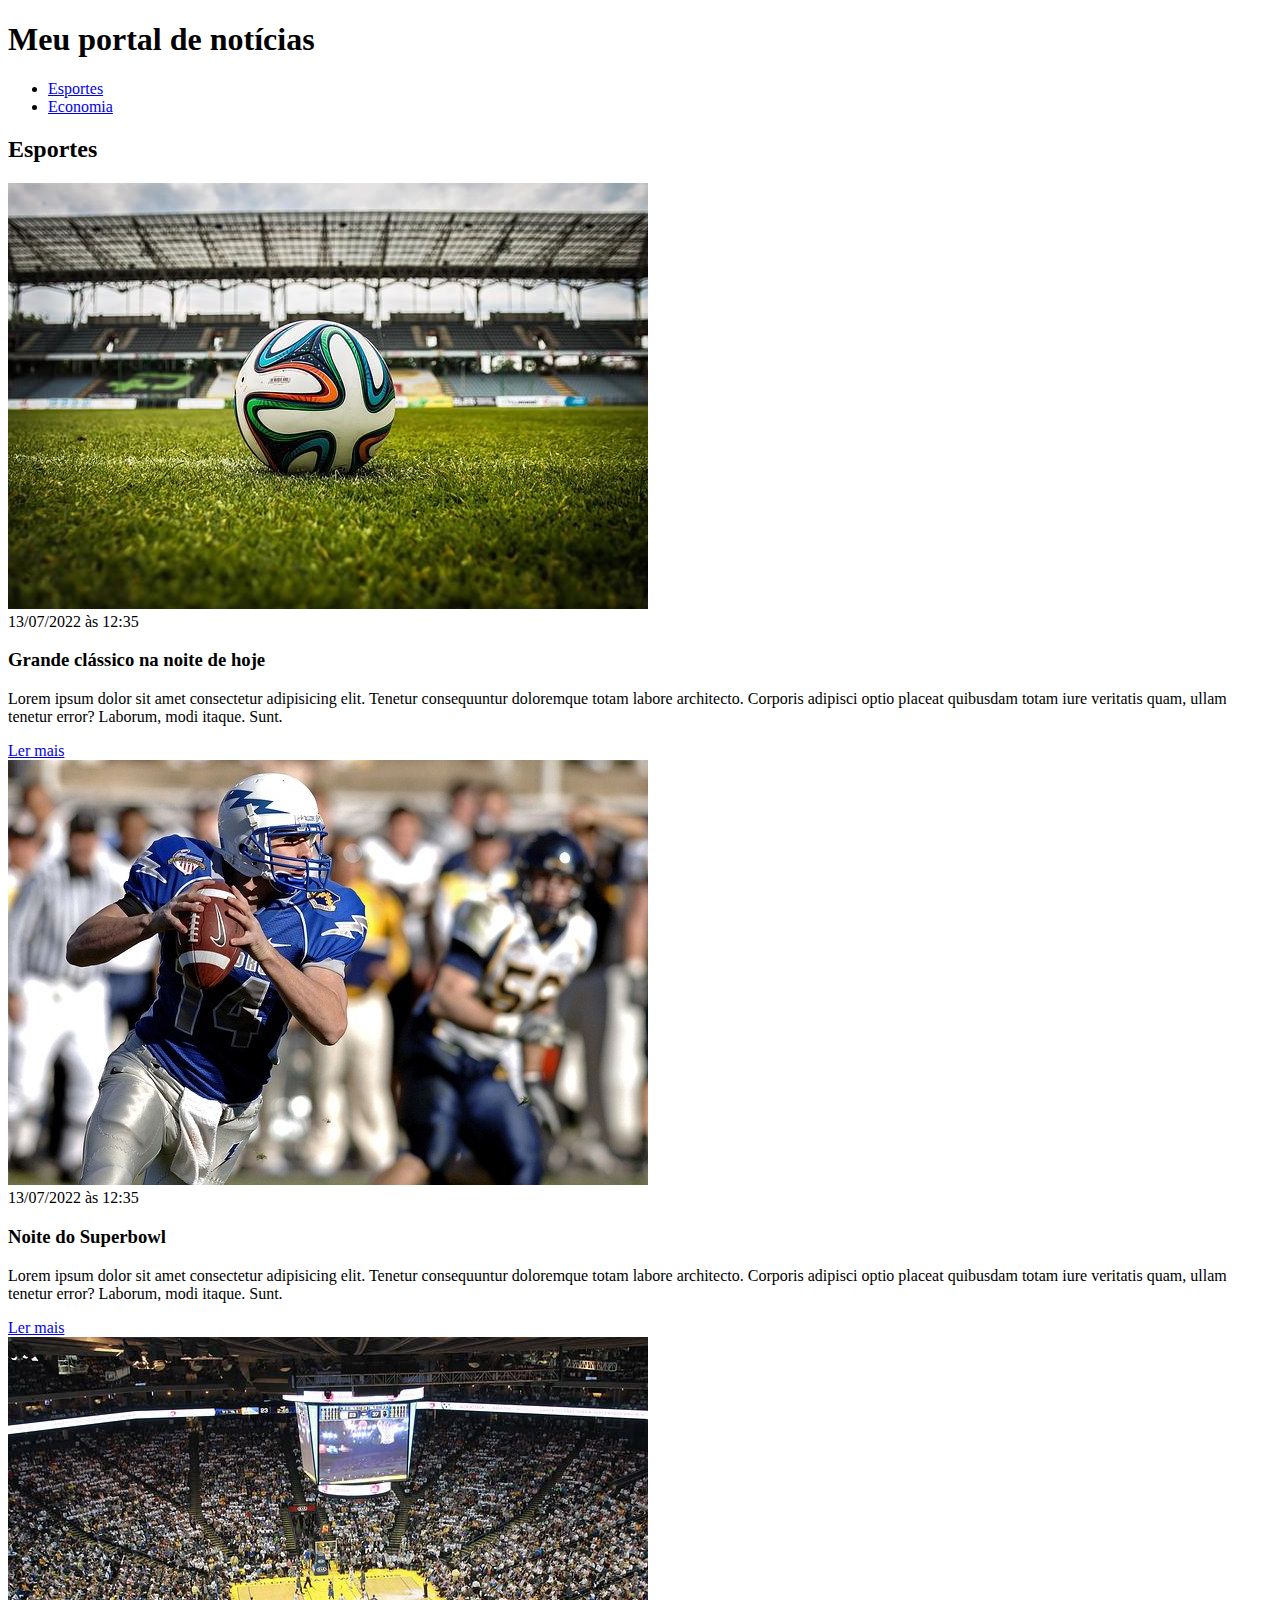
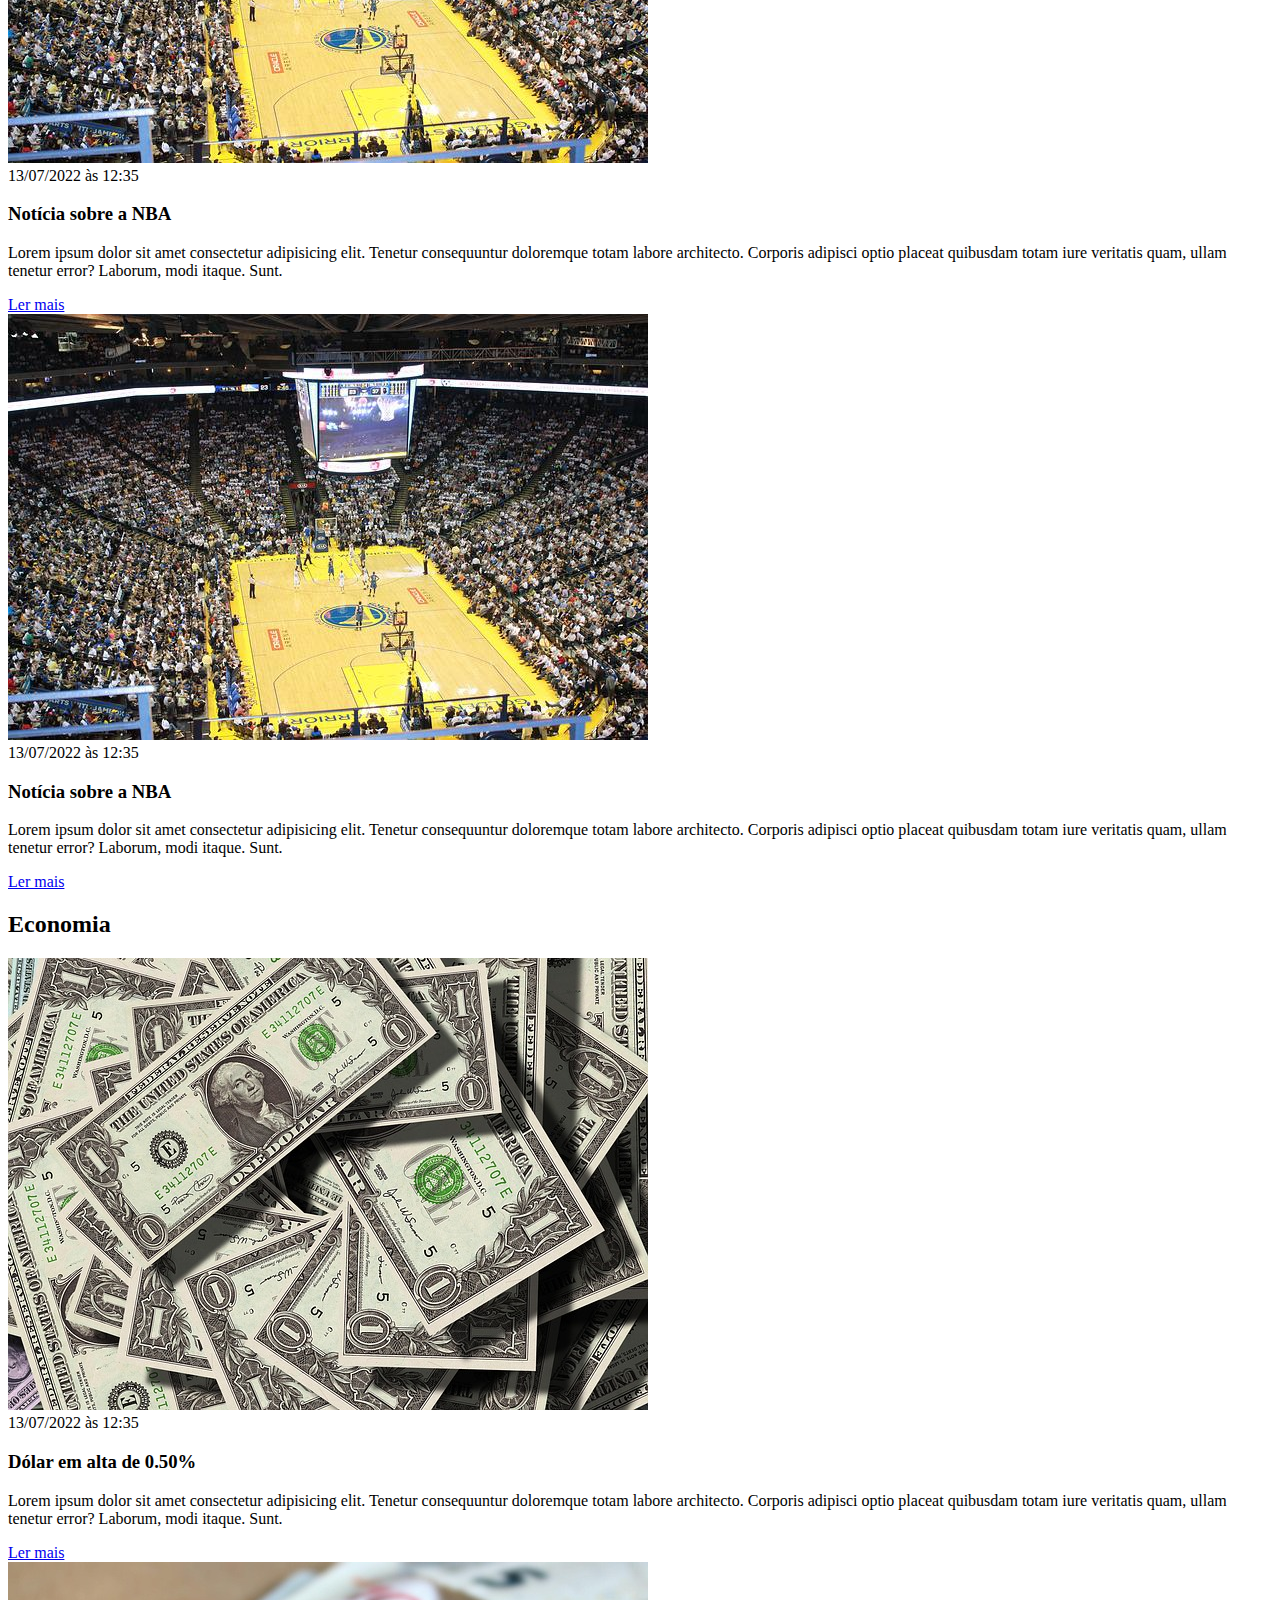
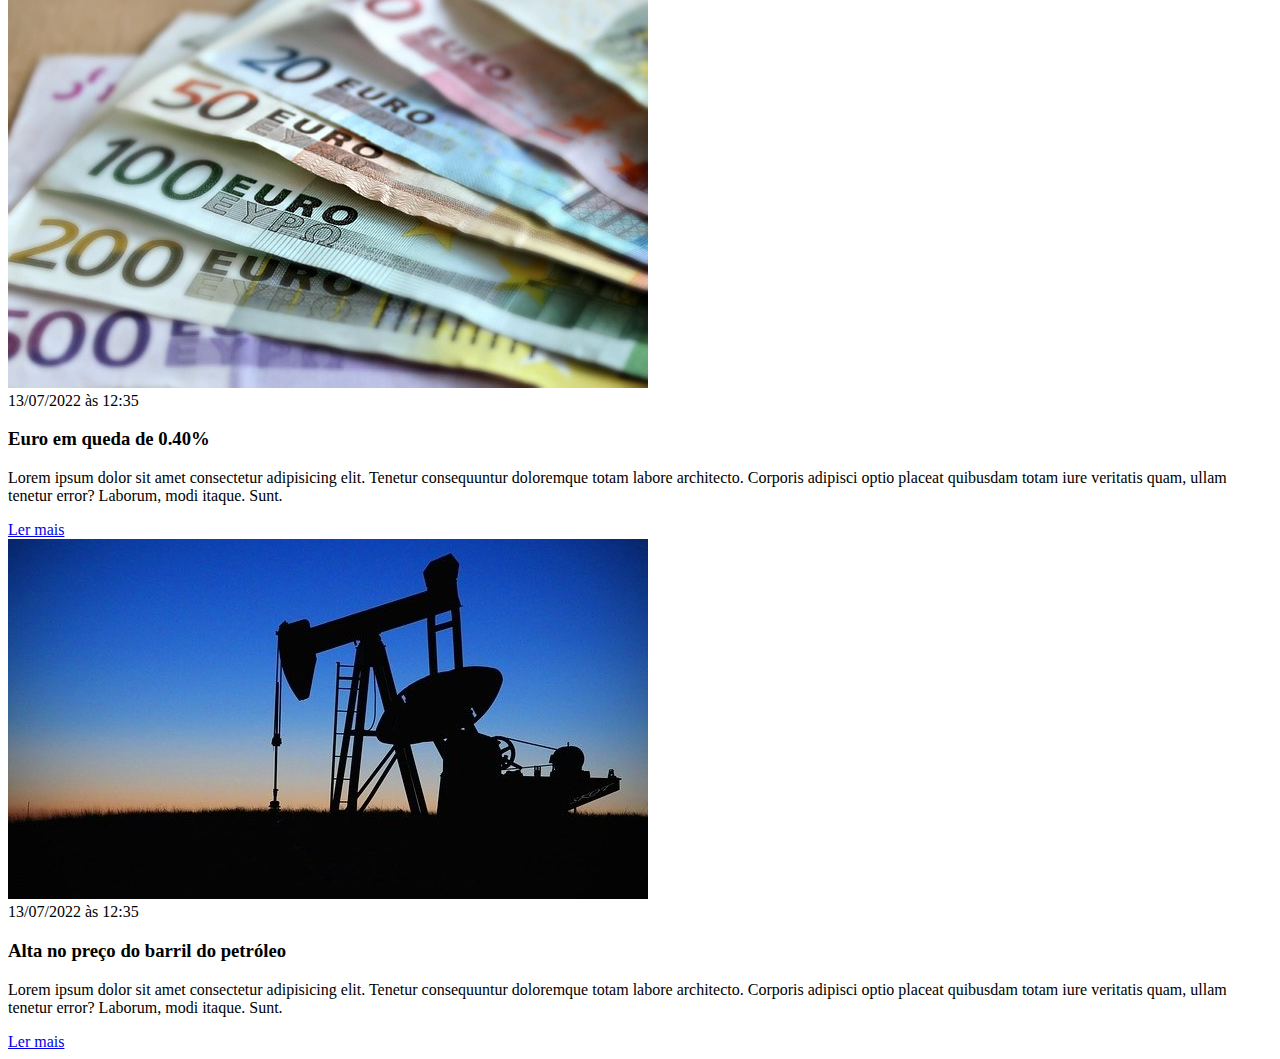
==== index.html @ 0b5dd7c3 "criação do css" ====
<!DOCTYPE html>
<html lang="pt-BR">
<head>
    <meta charset="UTF-8">
    <meta http-equiv="X-UA-Compatible" content="IE=edge">
    <meta name="viewport" content="width=device-width, initial-scale=1.0">
    <title>Meu portal de notícias</title>
    <link rel="stylesheet" href="./main.css" />
</head>
<body>
    <header>
        <h1>Meu portal de notícias</h1>
        <nav>
            <ul>
                <li>
                    <a href="#sports" title="Ir para a seção de esportes">Esportes</a>
                </li>
                <li>
                    <a href="#economy" title="Ir para a seção de notícias">Economia</a>
                </li>
            </ul>
        </nav>
    </header>
    <section>
        <h2>Esportes</h2>
        <article>
            <img src="./imagens/futebol.jpg" alt="Bola de futebol no gramado" />
            <header>
                <time>13/07/2022 às 12:35</time>
            </header>
            <h3>Grande clássico na noite de hoje</h3>
            <p>
                Lorem ipsum dolor sit amet consectetur adipisicing elit. Tenetur consequuntur doloremque totam labore architecto. Corporis adipisci optio placeat quibusdam totam iure veritatis quam, ullam tenetur error? Laborum, modi itaque. Sunt.
            </p>
            <a href="#" title="Leia a notícia completa">Ler mais</a>
        </article>
        <article>
            <img src="./imagens/futebol-americano.jpg" alt="Jogador de futebol americano correndo com a bola na mão" />
            <header>
                <time>13/07/2022 às 12:35</time>
            </header>
            <h3>Noite do Superbowl</h3>
            <p>
                Lorem ipsum dolor sit amet consectetur adipisicing elit. Tenetur consequuntur doloremque totam labore architecto. Corporis adipisci optio placeat quibusdam totam iure veritatis quam, ullam tenetur error? Laborum, modi itaque. Sunt.
            </p>
            <a href="#" title="Leia a notícia completa">Ler mais</a>
        </article>
        <article>
            <img src="./imagens/basquete.jpg" title="Vista aérea de uma quadra de basquete" />
            <header>
                <time>13/07/2022 às 12:35</time>
            </header>
            <h3>Notícia sobre a NBA</h3>
            <p>
                Lorem ipsum dolor sit amet consectetur adipisicing elit. Tenetur consequuntur doloremque totam labore architecto. Corporis adipisci optio placeat quibusdam totam iure veritatis quam, ullam tenetur error? Laborum, modi itaque. Sunt.
            </p>
            <a href="#" title="Leia a notícia completa">Ler mais</a>
        </article>
        <article>
            <img src="./imagens/basquete.jpg" title="Vista aérea de uma quadra de basquete" />
            <header>
                <time>13/07/2022 às 12:35</time>
            </header>
            <h3>Notícia sobre a NBA</h3>
            <p>
                Lorem ipsum dolor sit amet consectetur adipisicing elit. Tenetur consequuntur doloremque totam labore architecto. Corporis adipisci optio placeat quibusdam totam iure veritatis quam, ullam tenetur error? Laborum, modi itaque. Sunt.
            </p>
            <a href="#" title="Leia a notícia completa">Ler mais</a>
        </article>
    </section>
    <section>
        <h2>Economia</h2>
        <article>
            <img src="./imagens/dolares.jpg" alt="Muitos dólares" />
            <header>
                <time>13/07/2022 às 12:35</time>
            </header>
            <h3>Dólar em alta de 0.50%</h3>
            <p>
                Lorem ipsum dolor sit amet consectetur adipisicing elit. Tenetur consequuntur doloremque totam labore architecto. Corporis adipisci optio placeat quibusdam totam iure veritatis quam, ullam tenetur error? Laborum, modi itaque. Sunt.
            </p>
            <a href="#" title="Leia a notícia completa">Ler mais</a>
        </article>
        <article>
            <img src="./imagens/euro.jpg" alt="Várias notas de euro" />
            <header>
                <time>13/07/2022 às 12:35</time>
            </header>
            <h3>Euro em queda de 0.40%</h3>
            <p>
                Lorem ipsum dolor sit amet consectetur adipisicing elit. Tenetur consequuntur doloremque totam labore architecto. Corporis adipisci optio placeat quibusdam totam iure veritatis quam, ullam tenetur error? Laborum, modi itaque. Sunt.
            </p>
            <a href="#" title="Leia a notícia completa">Ler mais</a>
        </article>
        <article>
            <img src="./imagens/petroleo.jpg" alt="Extração de petróleo" />
            <header>
                <time>13/07/2022 às 12:35</time>
            </header>
            <h3>Alta no preço do barril do petróleo</h3>
            <p>
                Lorem ipsum dolor sit amet consectetur adipisicing elit. Tenetur consequuntur doloremque totam labore architecto. Corporis adipisci optio placeat quibusdam totam iure veritatis quam, ullam tenetur error? Laborum, modi itaque. Sunt.
            </p>
            <a href="#" title="Leia a notícia completa">Ler mais</a>
        </article>
    </section>
</body>
</html>
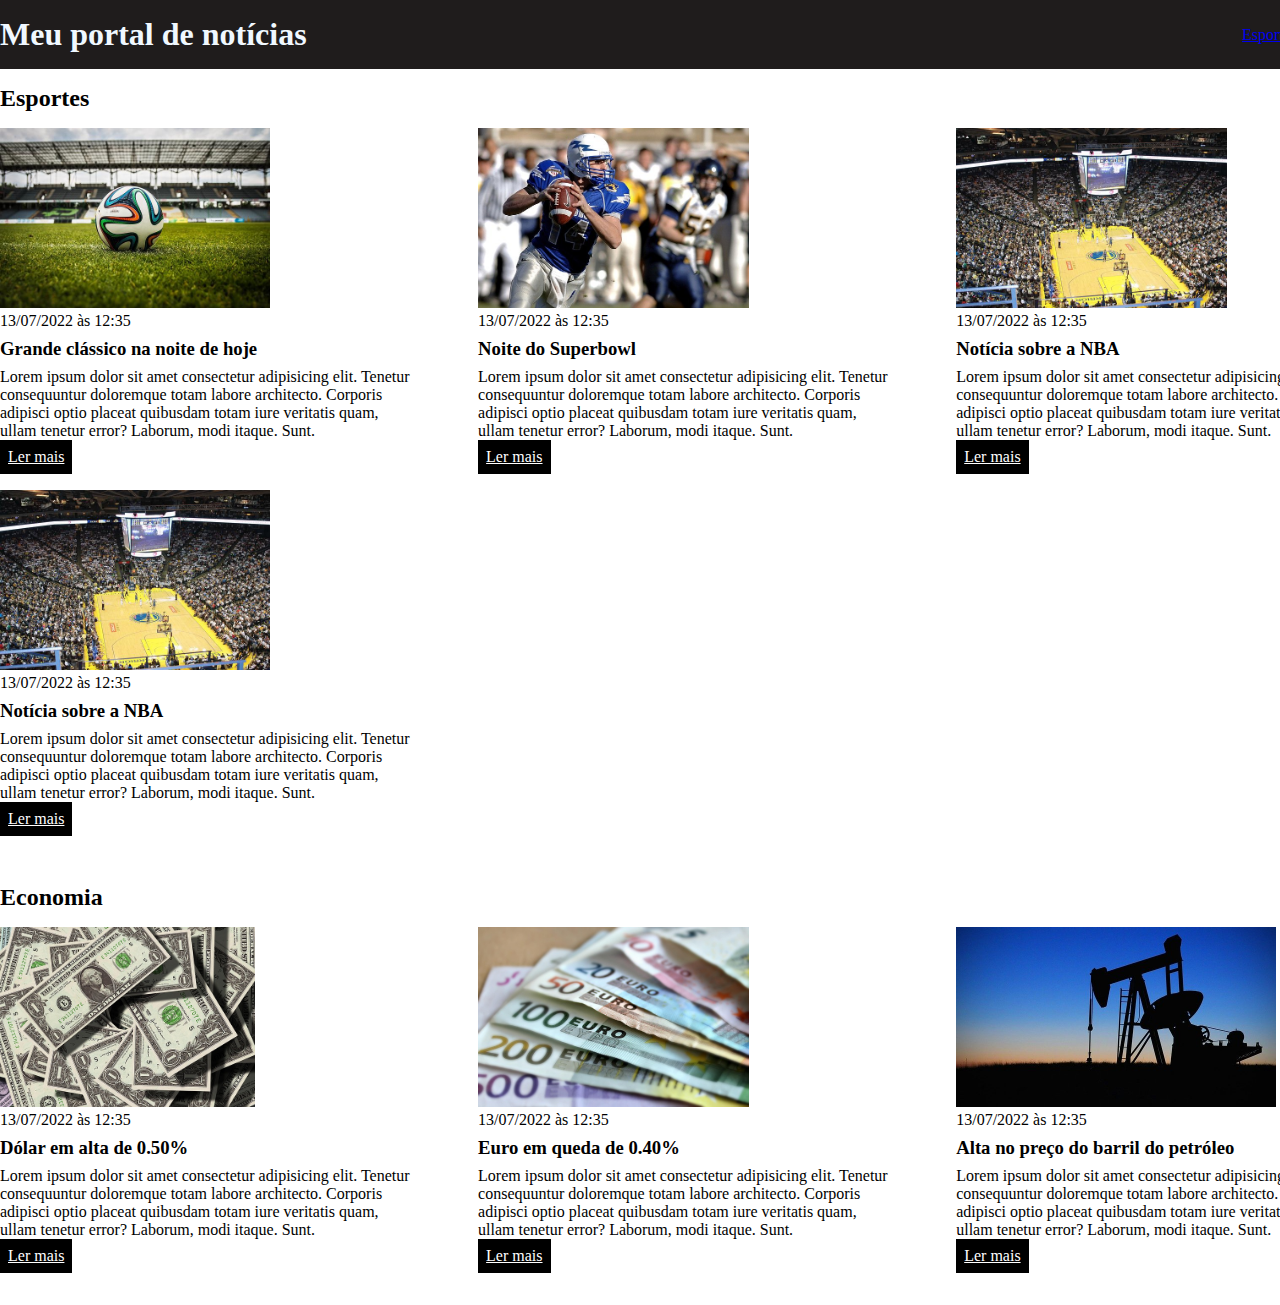
==== commit 27a14bcf: "criação do css do exercicio" ====
--- a/index.html
+++ b/index.html
@@ -9,100 +9,110 @@
 </head>
 <body>
     <header>
-        <h1>Meu portal de notícias</h1>
-        <nav>
-            <ul>
-                <li>
+        <div class="container">
+            <h1>Meu portal de notícias</h1>
+            <nav>
+                <ul>
+                    <li>
                     <a href="#sports" title="Ir para a seção de esportes">Esportes</a>
-                </li>
-                <li>
+                    </li>
+                    <li>
                     <a href="#economy" title="Ir para a seção de notícias">Economia</a>
-                </li>
-            </ul>
-        </nav>
+                    </li>
+                </ul>
+            </nav>
+        </div>
     </header>
-    <section>
-        <h2>Esportes</h2>
-        <article>
-            <img src="./imagens/futebol.jpg" alt="Bola de futebol no gramado" />
-            <header>
-                <time>13/07/2022 às 12:35</time>
-            </header>
-            <h3>Grande clássico na noite de hoje</h3>
-            <p>
-                Lorem ipsum dolor sit amet consectetur adipisicing elit. Tenetur consequuntur doloremque totam labore architecto. Corporis adipisci optio placeat quibusdam totam iure veritatis quam, ullam tenetur error? Laborum, modi itaque. Sunt.
-            </p>
-            <a href="#" title="Leia a notícia completa">Ler mais</a>
-        </article>
-        <article>
-            <img src="./imagens/futebol-americano.jpg" alt="Jogador de futebol americano correndo com a bola na mão" />
-            <header>
-                <time>13/07/2022 às 12:35</time>
-            </header>
-            <h3>Noite do Superbowl</h3>
-            <p>
-                Lorem ipsum dolor sit amet consectetur adipisicing elit. Tenetur consequuntur doloremque totam labore architecto. Corporis adipisci optio placeat quibusdam totam iure veritatis quam, ullam tenetur error? Laborum, modi itaque. Sunt.
-            </p>
-            <a href="#" title="Leia a notícia completa">Ler mais</a>
-        </article>
-        <article>
-            <img src="./imagens/basquete.jpg" title="Vista aérea de uma quadra de basquete" />
-            <header>
-                <time>13/07/2022 às 12:35</time>
-            </header>
-            <h3>Notícia sobre a NBA</h3>
-            <p>
-                Lorem ipsum dolor sit amet consectetur adipisicing elit. Tenetur consequuntur doloremque totam labore architecto. Corporis adipisci optio placeat quibusdam totam iure veritatis quam, ullam tenetur error? Laborum, modi itaque. Sunt.
-            </p>
-            <a href="#" title="Leia a notícia completa">Ler mais</a>
-        </article>
-        <article>
-            <img src="./imagens/basquete.jpg" title="Vista aérea de uma quadra de basquete" />
-            <header>
-                <time>13/07/2022 às 12:35</time>
-            </header>
-            <h3>Notícia sobre a NBA</h3>
-            <p>
-                Lorem ipsum dolor sit amet consectetur adipisicing elit. Tenetur consequuntur doloremque totam labore architecto. Corporis adipisci optio placeat quibusdam totam iure veritatis quam, ullam tenetur error? Laborum, modi itaque. Sunt.
-            </p>
-            <a href="#" title="Leia a notícia completa">Ler mais</a>
-        </article>
+    <section id="sports">
+        <div class="container">
+            <h2>Esportes</h2>
+        <div class="articles">
+            <article>
+                <img src="./imagens/futebol.jpg" alt="Bola de futebol no gramado" />
+                <header>
+                    <time>13/07/2022 às 12:35</time>
+                </header>
+                <h3>Grande clássico na noite de hoje</h3>
+                <p>
+                    Lorem ipsum dolor sit amet consectetur adipisicing elit. Tenetur consequuntur doloremque totam labore architecto. Corporis adipisci optio placeat quibusdam totam iure veritatis quam, ullam tenetur error? Laborum, modi itaque. Sunt.
+                </p>
+                <a href="#" title="Leia a notícia completa">Ler mais</a>
+            </article>
+            <article>
+                <img src="./imagens/futebol-americano.jpg" alt="Jogador de futebol americano correndo com a bola na mão" />
+                <header>
+                    <time>13/07/2022 às 12:35</time>
+                </header>
+                <h3>Noite do Superbowl</h3>
+                <p>
+                    Lorem ipsum dolor sit amet consectetur adipisicing elit. Tenetur consequuntur doloremque totam labore architecto. Corporis adipisci optio placeat quibusdam totam iure veritatis quam, ullam tenetur error? Laborum, modi itaque. Sunt.
+                </p>
+                <a href="#" title="Leia a notícia completa">Ler mais</a>
+            </article>
+            <article>
+                <img src="./imagens/basquete.jpg" title="Vista aérea de uma quadra de basquete" />
+                <header>
+                    <time>13/07/2022 às 12:35</time>
+                </header>
+                <h3>Notícia sobre a NBA</h3>
+                <p>
+                    Lorem ipsum dolor sit amet consectetur adipisicing elit. Tenetur consequuntur doloremque totam labore architecto. Corporis adipisci optio placeat quibusdam totam iure veritatis quam, ullam tenetur error? Laborum, modi itaque. Sunt.
+                </p>
+                <a href="#" title="Leia a notícia completa">Ler mais</a>
+            </article>
+            <article>
+                <img src="./imagens/basquete.jpg" title="Vista aérea de uma quadra de basquete" />
+                <header>
+                    <time>13/07/2022 às 12:35</time>
+                </header>
+                <h3>Notícia sobre a NBA</h3>
+                <p>
+                    Lorem ipsum dolor sit amet consectetur adipisicing elit. Tenetur consequuntur doloremque totam labore architecto. Corporis adipisci optio placeat quibusdam totam iure veritatis quam, ullam tenetur error? Laborum, modi itaque. Sunt.
+                </p>
+                <a href="#" title="Leia a notícia completa">Ler mais</a>
+            </article>
+        </div>
+        </div>
     </section>
-    <section>
+    <section id="economy">
+        <div class="container">
         <h2>Economia</h2>
-        <article>
-            <img src="./imagens/dolares.jpg" alt="Muitos dólares" />
-            <header>
-                <time>13/07/2022 às 12:35</time>
-            </header>
-            <h3>Dólar em alta de 0.50%</h3>
-            <p>
-                Lorem ipsum dolor sit amet consectetur adipisicing elit. Tenetur consequuntur doloremque totam labore architecto. Corporis adipisci optio placeat quibusdam totam iure veritatis quam, ullam tenetur error? Laborum, modi itaque. Sunt.
-            </p>
-            <a href="#" title="Leia a notícia completa">Ler mais</a>
-        </article>
-        <article>
-            <img src="./imagens/euro.jpg" alt="Várias notas de euro" />
-            <header>
-                <time>13/07/2022 às 12:35</time>
-            </header>
-            <h3>Euro em queda de 0.40%</h3>
-            <p>
-                Lorem ipsum dolor sit amet consectetur adipisicing elit. Tenetur consequuntur doloremque totam labore architecto. Corporis adipisci optio placeat quibusdam totam iure veritatis quam, ullam tenetur error? Laborum, modi itaque. Sunt.
-            </p>
-            <a href="#" title="Leia a notícia completa">Ler mais</a>
-        </article>
-        <article>
-            <img src="./imagens/petroleo.jpg" alt="Extração de petróleo" />
-            <header>
-                <time>13/07/2022 às 12:35</time>
-            </header>
-            <h3>Alta no preço do barril do petróleo</h3>
-            <p>
-                Lorem ipsum dolor sit amet consectetur adipisicing elit. Tenetur consequuntur doloremque totam labore architecto. Corporis adipisci optio placeat quibusdam totam iure veritatis quam, ullam tenetur error? Laborum, modi itaque. Sunt.
-            </p>
-            <a href="#" title="Leia a notícia completa">Ler mais</a>
-        </article>
+            <div class="articles">
+                <article>
+                    <img src="./imagens/dolares.jpg" alt="Muitos dólares" />
+                    <header>
+                        <time>13/07/2022 às 12:35</time>
+                    </header>
+                    <h3>Dólar em alta de 0.50%</h3>
+                    <p>
+                        Lorem ipsum dolor sit amet consectetur adipisicing elit. Tenetur consequuntur doloremque totam labore architecto. Corporis adipisci optio placeat quibusdam totam iure veritatis quam, ullam tenetur error? Laborum, modi itaque. Sunt.
+                    </p>
+                    <a href="#" title="Leia a notícia completa">Ler mais</a>
+                </article>
+                <article>
+                    <img src="./imagens/euro.jpg" alt="Várias notas de euro" />
+                    <header>
+                        <time>13/07/2022 às 12:35</time>
+                    </header>
+                    <h3>Euro em queda de 0.40%</h3>
+                    <p>
+                        Lorem ipsum dolor sit amet consectetur adipisicing elit. Tenetur consequuntur doloremque totam labore architecto. Corporis adipisci optio placeat quibusdam totam iure veritatis quam, ullam tenetur error? Laborum, modi itaque. Sunt.
+                    </p>
+                    <a href="#" title="Leia a notícia completa">Ler mais</a>
+                </article>
+                <article>
+                    <img src="./imagens/petroleo.jpg" alt="Extração de petróleo" />
+                    <header>
+                        <time>13/07/2022 às 12:35</time>
+                    </header>
+                    <h3>Alta no preço do barril do petróleo</h3>
+                    <p>
+                        Lorem ipsum dolor sit amet consectetur adipisicing elit. Tenetur consequuntur doloremque totam labore architecto. Corporis adipisci optio placeat quibusdam totam iure veritatis quam, ullam tenetur error? Laborum, modi itaque. Sunt.
+                    </p>
+                    <a href="#" title="Leia a notícia completa">Ler mais</a>
+                </article>
+            </div>
+        </div>
     </section>
 </body>
 </html>--- a/main.css
+++ b/main.css
@@ -0,0 +1,53 @@
+*{
+    box-sizing: border-box;
+    margin: 0;
+    padding: 0;
+    
+}
+body > header {
+    color: aliceblue;
+    background-color:rgb(31, 28, 28) ;
+    padding: 16px 0;
+}
+header .container {
+    display: flex;
+    align-items: center;
+    justify-content: space-between;
+}
+header li {
+
+    display: inline;
+}
+.container {
+    width: 1366px;
+    margin: 0 auto;
+}
+.articles {
+    display: flex;
+    flex-wrap: wrap;
+    justify-content: space-between;
+}
+.articles article img {
+    height: 180px;
+}
+.articles article {
+    width: 30%;
+
+}
+section {
+    padding: 16px 0;
+}
+section h2,
+.articles article {
+    margin-bottom: 16px;
+}
+.articles article h3 {
+    margin-top: 8px;
+    margin-bottom: 8px;
+}
+.articles article a {
+    background-color: black;
+    color: white;
+    padding: 8px;
+    display: inline-block;
+}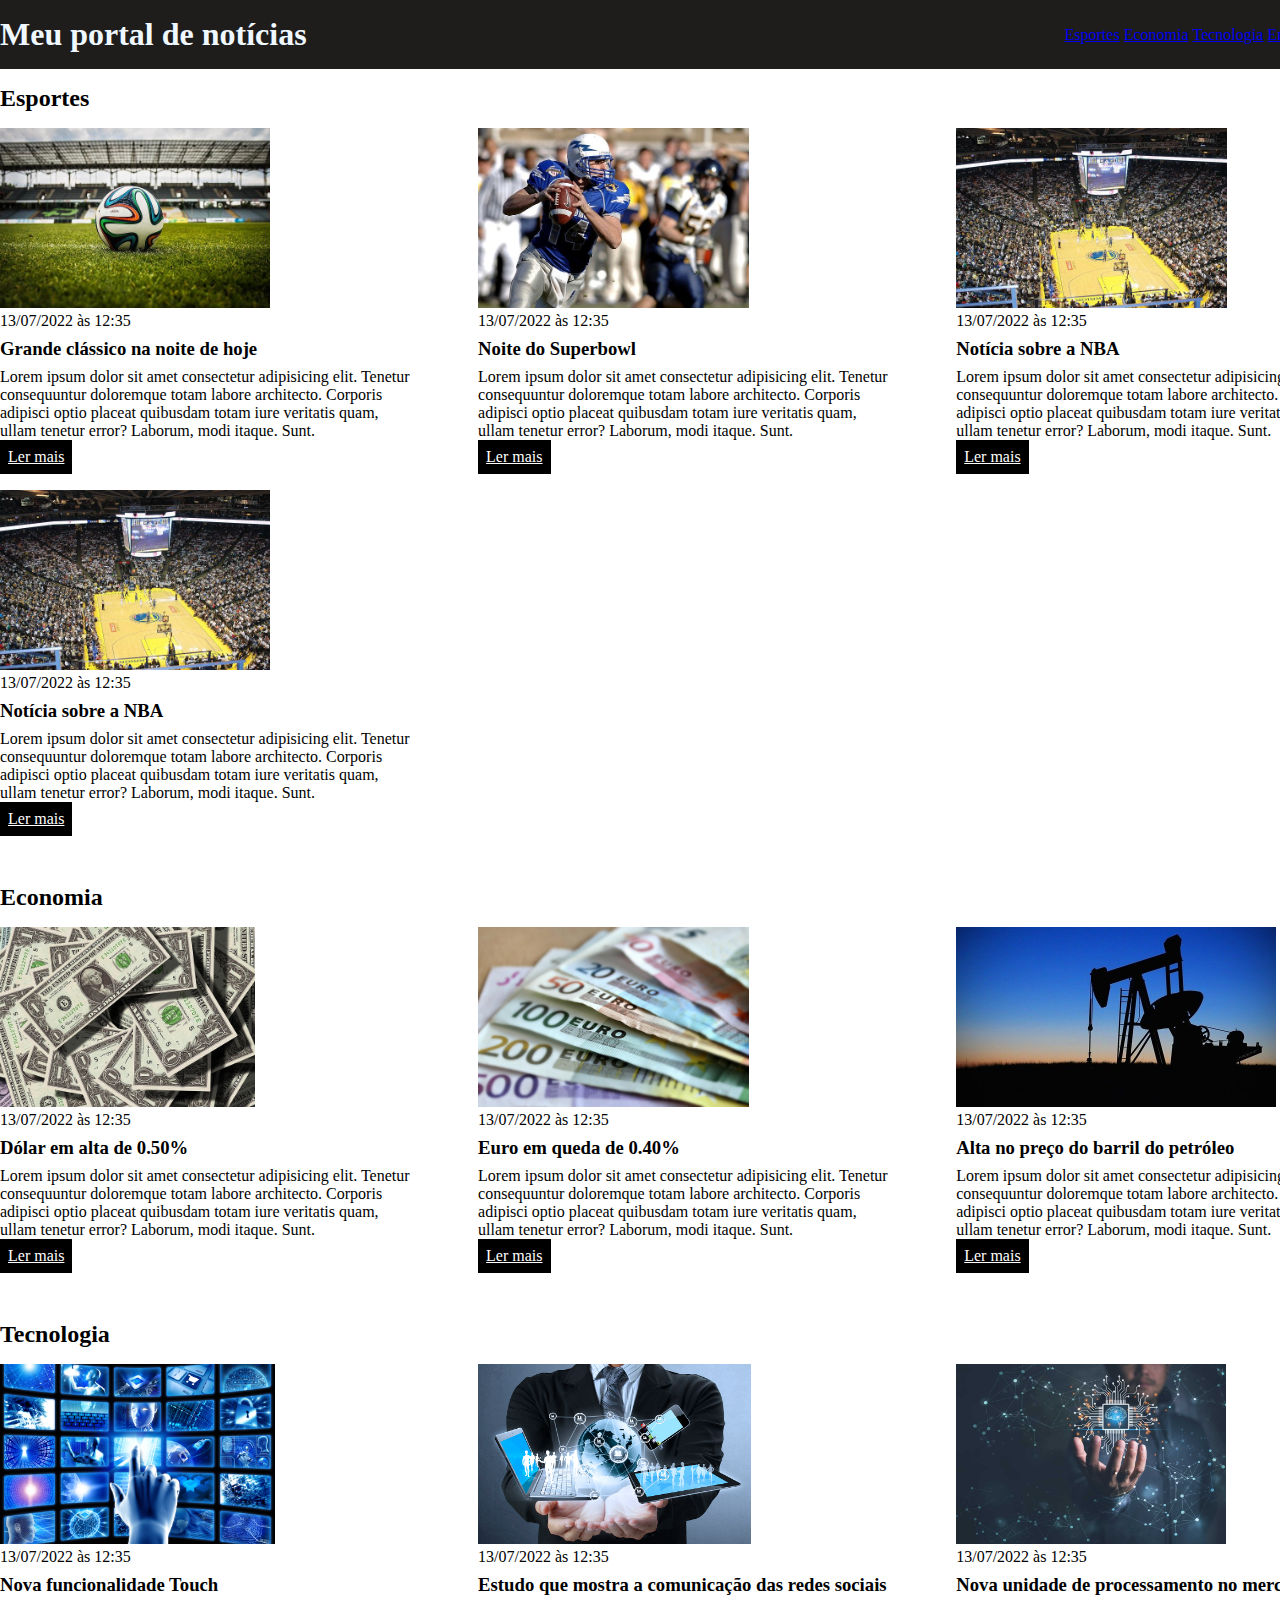
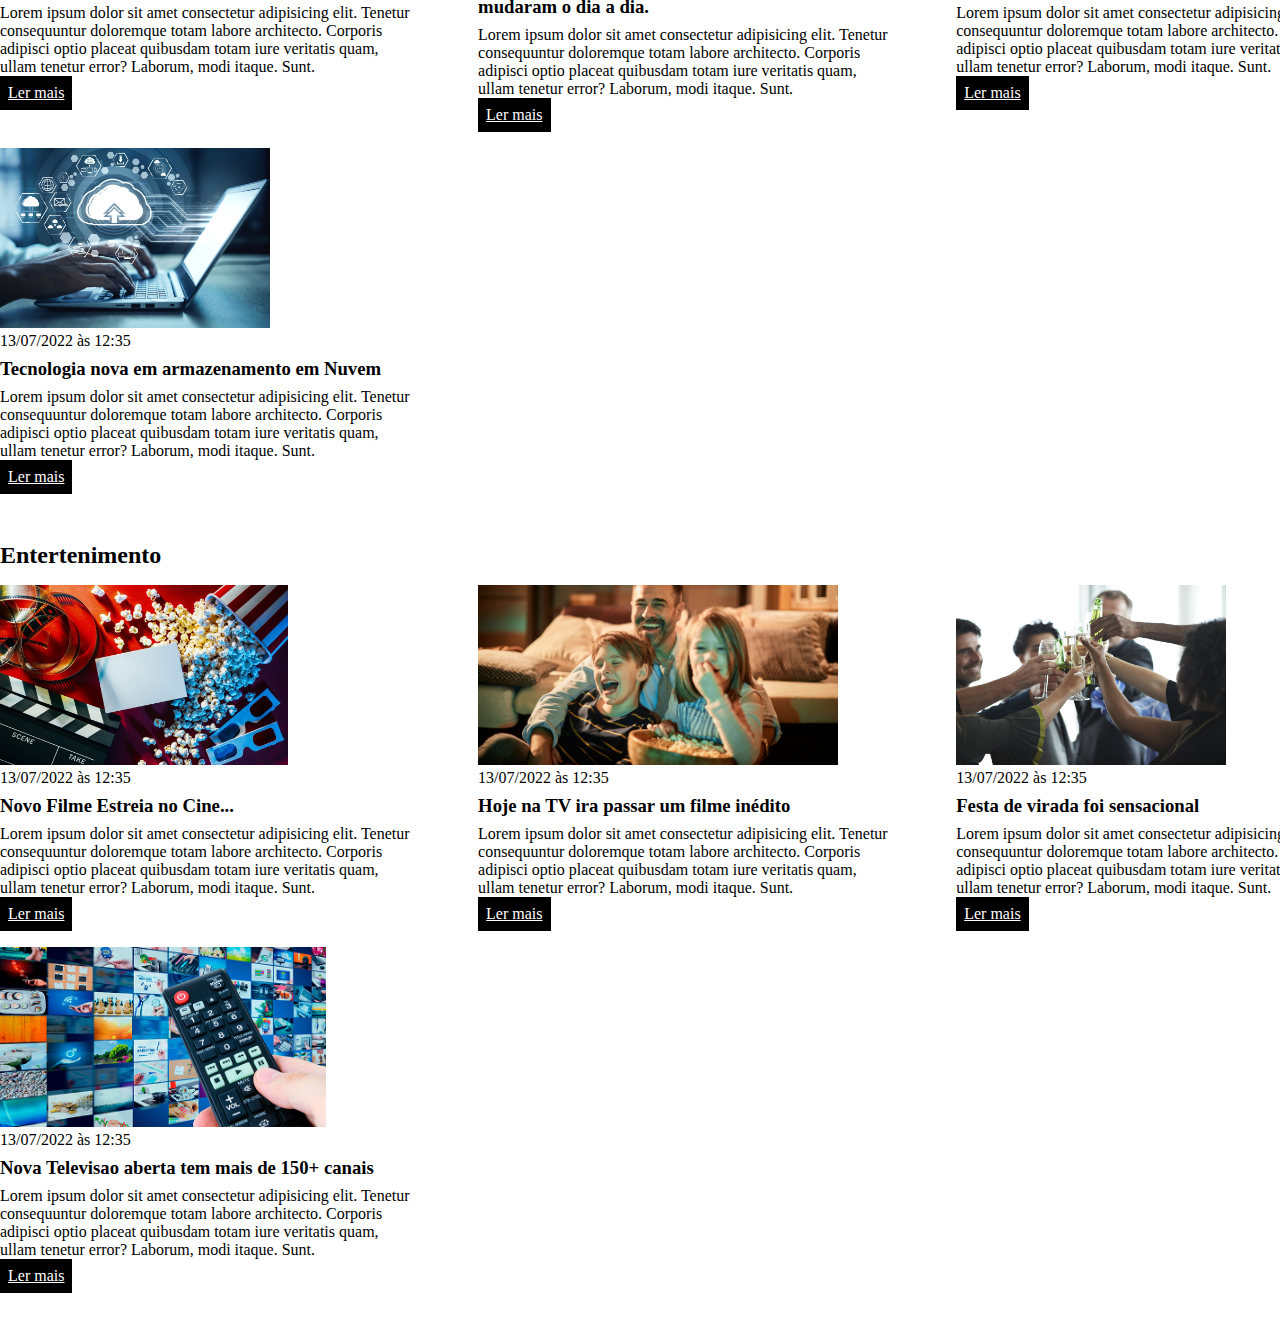
==== commit 4b4db3bf: "adicionando mais funcionalidades e mais topicos para o exercicio" ====
--- a/index.html
+++ b/index.html
@@ -18,6 +18,12 @@
                     </li>
                     <li>
                     <a href="#economy" title="Ir para a seção de notícias">Economia</a>
+                    </li>
+                    <li>
+                    <a href="#tecnologia" title="Ir para a seção de tecnologia">Tecnologia</a>
+                    </li>
+                    <li>
+                    <a href="#entertenimento" title="Ir para a seção de entertenimento">Entertenimento</a>
                     </li>
                 </ul>
             </nav>
@@ -114,5 +120,108 @@
             </div>
         </div>
     </section>
+    <section id="tecnologia">
+        <div class="container">
+            <h2>Tecnologia</h2>
+        <div class="articles">
+            <article>
+                <img src="./imagens/tecnologia_1.jpg" alt="Nova funcionalidade Touch" />
+                <header>
+                    <time>13/07/2022 às 12:35</time>
+                </header>
+                <h3>Nova funcionalidade Touch</h3>
+                <p>
+                    Lorem ipsum dolor sit amet consectetur adipisicing elit. Tenetur consequuntur doloremque totam labore architecto. Corporis adipisci optio placeat quibusdam totam iure veritatis quam, ullam tenetur error? Laborum, modi itaque. Sunt.
+                </p>
+                <a href="#" title="Leia a notícia completa">Ler mais</a>
+            </article>
+            <article>
+                <img src="./imagens/tecnologia_2.jpg" alt="Estudo que mostra a comunicação das redes sociais mudaram o dia a dia. " />
+                <header>
+                    <time>13/07/2022 às 12:35</time>
+                </header>
+                <h3>Estudo que mostra a comunicação das redes sociais mudaram o dia a dia.</h3>
+                <p>
+                    Lorem ipsum dolor sit amet consectetur adipisicing elit. Tenetur consequuntur doloremque totam labore architecto. Corporis adipisci optio placeat quibusdam totam iure veritatis quam, ullam tenetur error? Laborum, modi itaque. Sunt.
+                </p>
+                <a href="#" title="Leia a notícia completa">Ler mais</a>
+            </article>
+            <article>
+                <img src="./imagens/tecnologia_3.jpg" title="Nova unidade de processamento no mercado " />
+                <header>
+                    <time>13/07/2022 às 12:35</time>
+                </header>
+                <h3>Nova unidade de processamento no mercado</h3>
+                <p>
+                    Lorem ipsum dolor sit amet consectetur adipisicing elit. Tenetur consequuntur doloremque totam labore architecto. Corporis adipisci optio placeat quibusdam totam iure veritatis quam, ullam tenetur error? Laborum, modi itaque. Sunt.
+                </p>
+                <a href="#" title="Leia a notícia completa">Ler mais</a>
+            </article>
+            <article>
+                <img src="./imagens/tecnologia_4.jpg" title="Tecnologia nova em armazenamento em Nuvem" />
+                <header>
+                    <time>13/07/2022 às 12:35</time>
+                </header>
+                <h3>Tecnologia nova em armazenamento em Nuvem</h3>
+                <p>
+                    Lorem ipsum dolor sit amet consectetur adipisicing elit. Tenetur consequuntur doloremque totam labore architecto. Corporis adipisci optio placeat quibusdam totam iure veritatis quam, ullam tenetur error? Laborum, modi itaque. Sunt.
+                </p>
+                <a href="#" title="Leia a notícia completa">Ler mais</a>
+            </article>
+        </div>
+        </div>
+    </section>
+</section>
+<section id="entertenimento">
+    <div class="container">
+        <h2>Entertenimento</h2>
+    <div class="articles">
+        <article>
+            <img src="./imagens/enterteniimento_1.jpg" alt="Novo Filme Estreia no Cine..." />
+            <header>
+                <time>13/07/2022 às 12:35</time>
+            </header>
+            <h3>Novo Filme Estreia no Cine...</h3>
+            <p>
+                Lorem ipsum dolor sit amet consectetur adipisicing elit. Tenetur consequuntur doloremque totam labore architecto. Corporis adipisci optio placeat quibusdam totam iure veritatis quam, ullam tenetur error? Laborum, modi itaque. Sunt.
+            </p>
+            <a href="#" title="Leia a notícia completa">Ler mais</a>
+        </article>
+        <article>
+            <img src="./imagens/entertenimento_2.png" alt="Hoje na TV ira passar um filme inédito" />
+            <header>
+                <time>13/07/2022 às 12:35</time>
+            </header>
+            <h3>Hoje na TV ira passar um filme inédito</h3>
+            <p>
+                Lorem ipsum dolor sit amet consectetur adipisicing elit. Tenetur consequuntur doloremque totam labore architecto. Corporis adipisci optio placeat quibusdam totam iure veritatis quam, ullam tenetur error? Laborum, modi itaque. Sunt.
+            </p>
+            <a href="#" title="Leia a notícia completa">Ler mais</a>
+        </article>
+        <article>
+            <img src="./imagens/entertenimento_3.jpeg" title="Festa de virada foi sensacional" />
+            <header>
+                <time>13/07/2022 às 12:35</time>
+            </header>
+            <h3>Festa de virada foi sensacional</h3>
+            <p>
+                Lorem ipsum dolor sit amet consectetur adipisicing elit. Tenetur consequuntur doloremque totam labore architecto. Corporis adipisci optio placeat quibusdam totam iure veritatis quam, ullam tenetur error? Laborum, modi itaque. Sunt.
+            </p>
+            <a href="#" title="Leia a notícia completa">Ler mais</a>
+        </article>
+        <article>
+            <img src="./imagens/entertenimento_4.jpeg" title="Nova Televisão aberta tem mais de 150+ canais" />
+            <header>
+                <time>13/07/2022 às 12:35</time>
+            </header>
+            <h3>Nova Televisao aberta tem mais de 150+ canais</h3>
+            <p>
+                Lorem ipsum dolor sit amet consectetur adipisicing elit. Tenetur consequuntur doloremque totam labore architecto. Corporis adipisci optio placeat quibusdam totam iure veritatis quam, ullam tenetur error? Laborum, modi itaque. Sunt.
+            </p>
+            <a href="#" title="Leia a notícia completa">Ler mais</a>
+        </article>
+    </div>
+    </div>
+</section>
 </body>
 </html>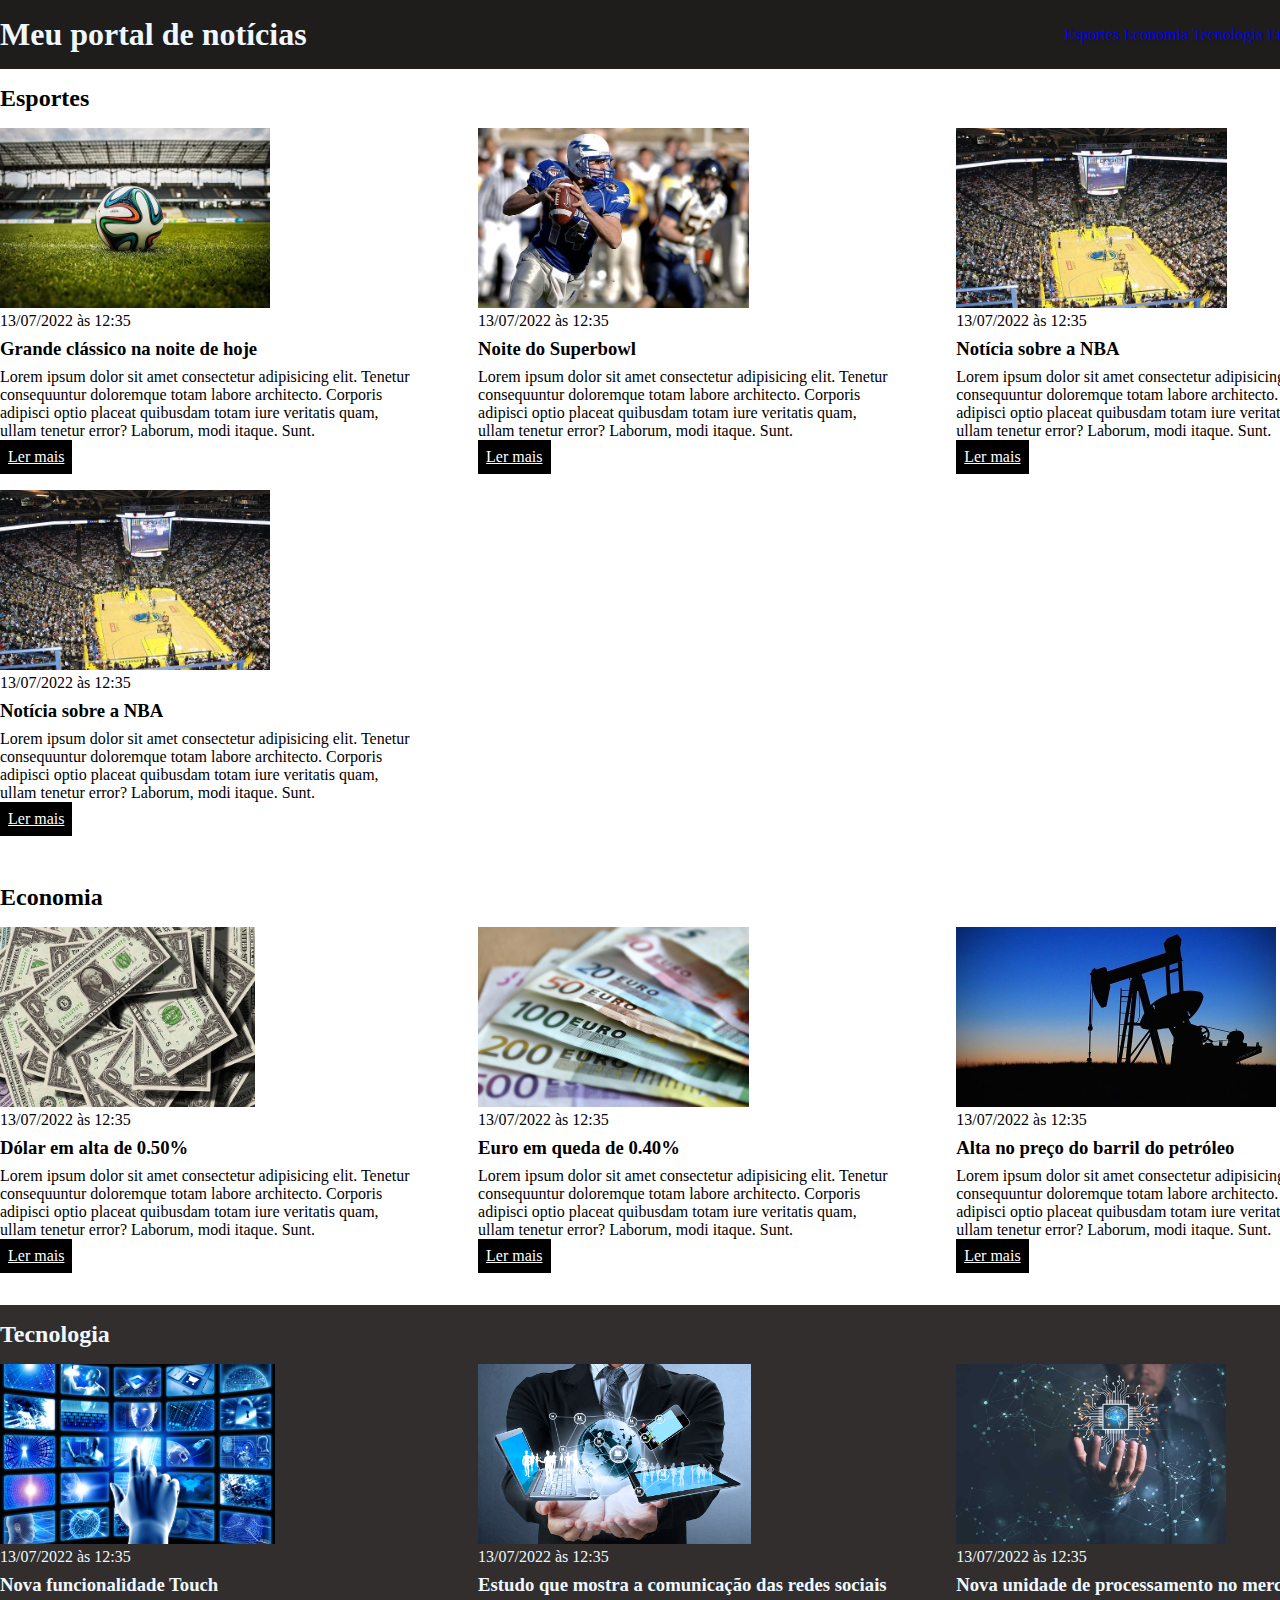
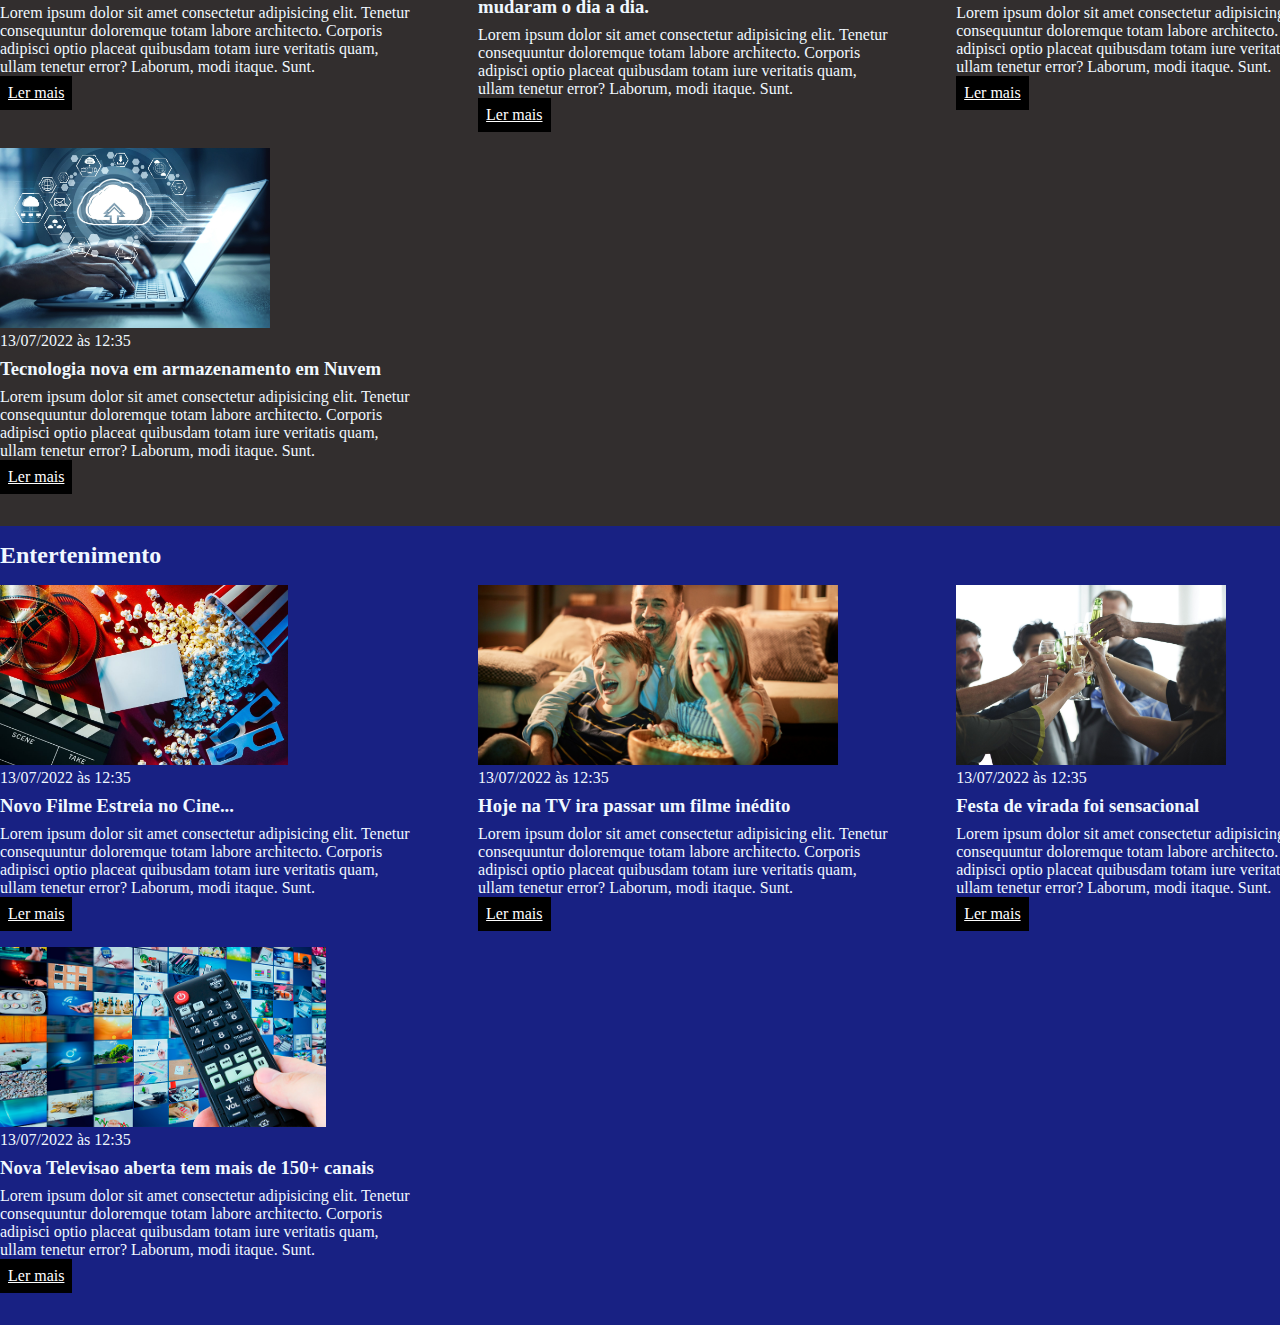
==== commit 3ff96507: "alteração de cores do projeto de exercicio" ====
--- a/index.html
+++ b/index.html
@@ -6,6 +6,17 @@
     <meta name="viewport" content="width=device-width, initial-scale=1.0">
     <title>Meu portal de notícias</title>
     <link rel="stylesheet" href="./main.css" />
+    <style>
+        #tecnologia{
+
+            background-color: #322e2e; 
+            color: aliceblue;
+        }
+        #entertenimento{
+            background-color: #182183; 
+            color: aliceblue;
+        }
+    </style>
 </head>
 <body>
     <header>
--- a/main.css
+++ b/main.css
@@ -50,4 +50,4 @@
     color: white;
     padding: 8px;
     display: inline-block;
-}+}
